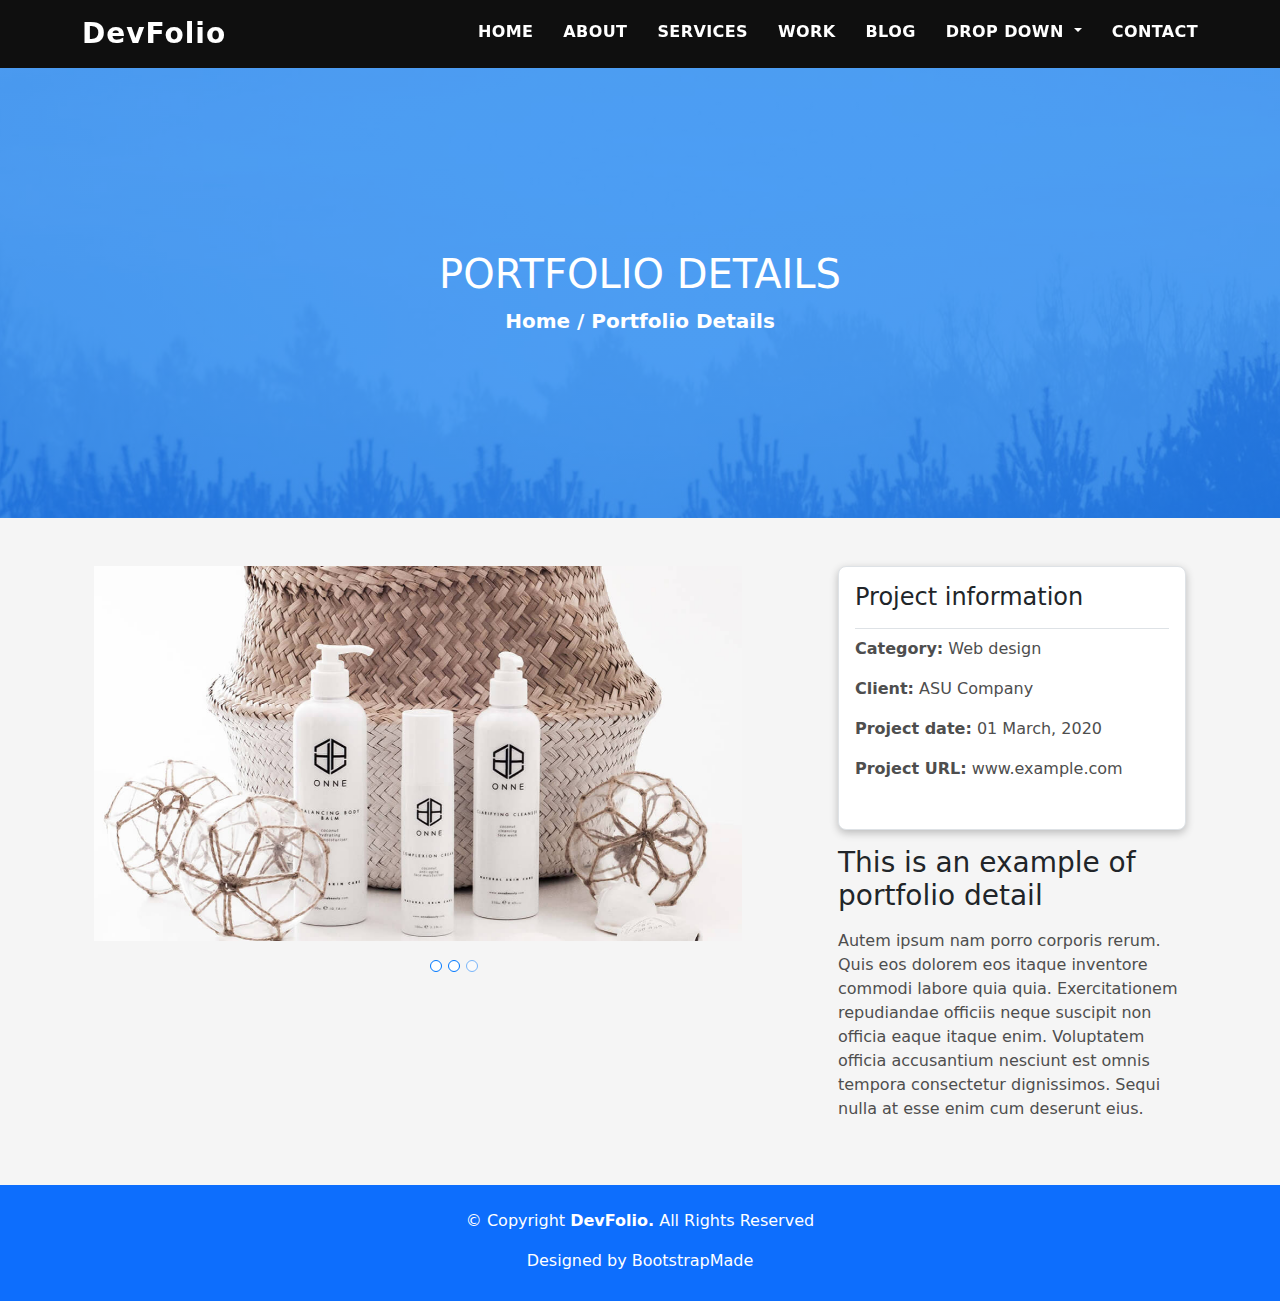
==== portfolioDetails.html @ 25139f79 "Add files via upload" ====
<!DOCTYPE html>
<html lang="en">
  <head>
    <meta charset="UTF-8" />
    <meta name="viewport" content="width=device-width, initial-scale=1.0" />
    <title>MYDEV</title>
    <link rel="stylesheet" href="css/all.min.css" />
    <link rel="stylesheet" href="css/bootstrap.min.css" />
    <link rel="stylesheet" href="css/style.css" />
  </head>
  <body>

    <nav class="navbar navbar-expand-lg sticky-top">
      <div class="container">
        <a class="navbar-brand logo" href="#">DevFolio</a>
        <button
          class="navbar-toggler"
          type="button"
          data-bs-toggle="collapse"
          data-bs-target="#navbarSupportedContent"
          aria-controls="navbarSupportedContent"
          aria-expanded="false"
          aria-label="Toggle navigation"
        >
          <i class="fa-solid fa-bars text-white"></i>
        </button>
        <div class="collapse navbar-collapse" id="navbarSupportedContent">
          <ul class="navbar-nav ms-auto mb-2 mb-lg-0">
            <li class="nav-item">
              <a class="nav-link active" aria-current="page" href="index.html">home</a>
            </li>
            <li class="nav-item">
              <a class="nav-link" href="#">about</a>
            </li>
            <li class="nav-item">
              <a class="nav-link" href="#">services</a>
            </li>
            <li class="nav-item">
              <a class="nav-link" href="#">work</a>
            </li>
            <li class="nav-item">
              <a class="nav-link" href="#">blog</a>
            </li>

            <li class="nav-item dropdown">
              <a
                class="nav-link dropdown-toggle"
                href="#"
                role="button"
                data-bs-toggle="dropdown"
                aria-expanded="false"
              >
                Drop down
              </a>
              <ul class="dropdown-menu">
                <li><a class="dropdown-item" href="#">Drop down 1</a></li>
                <li class="nav-item dropdown">
                  <a
                    class="nav-link dropdown-toggle"
                    href="#"
                    role="button"
                    data-bs-toggle="dropdown"
                    aria-expanded="false"
                  >
                    Deep Drop Down
                  </a>
                  <ul class="dropdown-menu">
                    <li>
                      <a class="dropdown-item" href="#">Deep Drop Down 1</a>
                    </li>
                    <li>
                      <a class="dropdown-item" href="#">Deep Drop Down 2</a>
                    </li>
                    <li>
                      <a class="dropdown-item" href="#">Deep Drop Down 3</a>
                    </li>
                    <li>
                      <a class="dropdown-item" href="#">Deep Drop Down 4</a>
                    </li>
                    <li>
                      <a class="dropdown-item" href="#">Deep Drop Down 5</a>
                    </li>
                  </ul>
                </li>
                <li><a class="dropdown-item" href="#">Drop Down 2</a></li>
                <li><a class="dropdown-item" href="#">Drop Down 3</a></li>
                <li><a class="dropdown-item" href="#">Drop Down 4</a></li>
              </ul>
            </li>
            <li class="nav-item">
              <a class="nav-link" href="#">contact</a>
            </li>
          </ul>
        </div>
      </div>
    </nav>

    <section class="landingForPortfolioDetails">
      <div class="landing-content text-center">
        <h1>PORTFOLIO DETAILS</h1>
        <span class="fw-bolder fs-5">Home / Portfolio Details</span>
      </div>
    </section>

    <section class="productContent">
      <div class="container mx-auto row my-5">
        <section class="productDetails col-12 col-lg-8">
          <div id="carouselExampleIndicators" class="carousel slide">
            <div class="carousel-indicators">
              <button
                type="button"
                data-bs-target="#carouselExampleIndicators"
                data-bs-slide-to="0"
                class="active"
                aria-current="true"
                aria-label="Slide 1"
              ></button>
              <button
                type="button"
                data-bs-target="#carouselExampleIndicators"
                data-bs-slide-to="1"
                class="active"
                aria-current="true"
                aria-label="Slide 2"
              ></button>
              <button
                type="button"
                data-bs-target="#carouselExampleIndicators"
                data-bs-slide-to="2"
                aria-label="Slide 3"
              ></button>
            </div>

            <div class="carousel-inner ">
              <div class="carousel-item active">
                <img src="media/portfolio-details-1.jpg" alt="" />
              </div>

              <div class="carousel-item">
                <img src="media/portfolio-details-2.jpg" alt="" />
              </div>

              <div class="carousel-item">
                <img src="media/portfolio-details-3.jpg" alt="" />
              </div>
            </div>
          </div>
        </section>

        <section class="productInfo col-12 col-lg">
          <div
            class="projectInformation p-3  bg-white border border-1 rounded-3"
          >
            <h4 class="border-bottom border-1 pb-3">Project information</h4>
            <ul class="p-0">
              <li>
                <span class="fw-bolder">Category:</span>
                <p class="d-inline-block">Web design</p>
              </li>
              <li>
                <span class="fw-bolder">Client:</span>
                <p class="d-inline-block">ASU Company</p>
              </li>
              <li>
                <span class="fw-bolder">Project date:</span>
                <p class="d-inline-block">01 March, 2020</p>
              </li>
              <li>
                <span class="fw-bold">Project URL:</span>
                <p class="d-inline-block">
                  <a class="text-dark" href="#"> www.example.com</a>
                </p>
              </li>
            </ul>
          </div>
          <div class="example">
            <h3 class="my-3">This is an example of portfolio detail</h3>
            <p>
              Autem ipsum nam porro corporis rerum. Quis eos dolorem eos itaque
              inventore commodi labore quia quia. Exercitationem repudiandae
              officiis neque suscipit non officia eaque itaque enim. Voluptatem
              officia accusantium nesciunt est omnis tempora consectetur
              dignissimos. Sequi nulla at esse enim cum deserunt eius.
            </p>
          </div>
        </section>
      </div>
    </section>

    <footer class="bg-primary text-white text-center py-4">
      <p>
        © Copyright <span class="fw-bolder">DevFolio.</span> All Rights Reserved
      </p>
      <p class="my-1">Designed by BootstrapMade</p>
    </footer>

    <script src="js/bootstrap.bundle.min.js"></script>
    <script src="js/all.min.js"></script>
    <script src="js/main.js"></script>
  </body>
</html>
---- css/style.css ----
html {
  --main-color: #0078ff;
  --secondry-color: #cde1f8;
  --bg-color: #f5f5f5;
  --overlay: rgba(0, 119, 255, 0.7);
  scroll-behavior: smooth;
}

* {
  box-sizing: border-box;
  padding: 0;
  margin: 0;
}
body {
  background-color: #f5f5f5;
}

ul {
  list-style: none;
}

a {
  text-decoration: none;
  padding: 0;
}
/*start general components*/

.container .header {
  position: relative;
  text-align: center;
  padding-bottom: 5px;
}
.container .header::after {
  content: "";
  position: absolute;
  width: 5%;
  height: 5px;
  background-color: var(--main-color);
  top: 100%;
  left: 50%;
  transform: translateX(-50%);
}
.container .header h2 {
  font-size: 48px;
  font-weight: 700;
  color: rgb(30, 30, 30);
}
.container .header p {
  font-weight: 400;
  color: rgb(78, 78, 78);
}
/*end general components*/
.toTop a {
  position: fixed;
  right: 10px;
  bottom: 50px;
  font-size: 30px;
  width: 40px;
  height: 40px;
  background-color: var(--secondry-color);
}
/* start header  */
.navbar {
  background-color: rgba(0, 0, 0, 0.94);
}
.navbar .container .logo {
  font-weight: 600;
  font-size: 28px;
  text-transform: capitalize;
  letter-spacing: 1px;
  font-weight: bolder;
  color: white;
}

.navbar .container .navbar-nav > li > a {
  letter-spacing: 0.4px;
  text-transform: uppercase;
  color: white;
}
.navbar .container .navbar-nav > li {
  padding-left: 30px;
}
.navbar .container .navbar-nav > li > a {
  padding: 0;
  font-size: 16px;
  font-weight: 600;
}

.navbar .container .navbar-nav > li > a {
  position: relative;
  overflow: hidden;
  padding-bottom: 5px;
}

.navbar .container .navbar-nav > li > a::before {
  content: "";
  position: absolute;
  width: 100%;
  height: 2px;
  top: calc(100% - 3px);
  background-color: white;
  left: -100%;
  transition: 0.3s;
}

.navbar .container .navbar-nav > li a:hover::before {
  left: 0%;
}

.dropdown:hover > .dropdown-menu {
  display: block;
}

.navbar .container .navbar-nav .dropdown-menu {
  border-radius: 0;
  padding: 10px 0;
  box-shadow: 0 0 10px gray;
}

.dropdown > .dropdown-menu .dropdown > .dropdown-menu {
  right: 100%;
  top: 50%;
}
.navbar .container .navbar-nav > .dropdown-menu > li a {
  padding: 10px 20px;
}

.navbar .container .navbar-nav > .dropdown .dropdown-menu .dropdown-menu {
  position: absolute;
  right: 130x;
  transition: all 0.5s;
}

.navbar .container .navbar-nav > .dropdown .dropdown-menu .dropdown-menu:hover {
  right: 155x;
}
/* .navbar .navbar-nav .nav-link.active::before {
  width: 0%;
} */

.navbar-nav .nav-link.active, .navbar-nav .nav-link.show {
  color: var(--main-color);
}
/* end header  */

/* start landing  */
.landing {
  height: calc(100vh - 68px);
  background-image: linear-gradient(rgba(0, 0, 0, 0.7), rgba(0, 0, 0, 0.7)),
    url(../media/hero-bg.jpg);
  background-position: center;
  background-size: cover;
  background-attachment: fixed;
  color: white;
  display: flex;
  justify-content: center;
  align-items: center;
}
.landing .landing-content {
  text-align: center;
  min-width: 280px;
}
.landing .landing-content h1 {
  font-size: 72px;
  font-weight: 600;
}

.landing-content span {
  position: relative;
  margin: auto;
  font-size: 40px;
}

.about .container .aboutMe h2 {
  position: relative;
  width: fit-content;
}
.about .container .aboutMe h2::after {
  content: "";
  position: absolute;
  width: 60%;
  height: 3px;
  background-color: var(--main-color);
  top: 100%;
  left: 0;
}

.about .container .aboutMe p {
  font-size: 20px;
  font-weight: 300;
  line-height: 30px;
  color: rgb(78, 78, 78);
}
.about .container .skillsAndContact .skills .progress {
  background-color: var(--secondry-color);
  height: 12px;
}
.about .container .skillsAndContact .skills > span {
  color: rgb(78, 78, 78);
}

@media (max-width: 576px) {
  .about .container .skillsAndContact .contactDetalis {
    display: flex;
    flex-direction: column;
    align-items: center;
    row-gap: 20px;
  }
}
/* end about me */

/*start services*/
.services .container .cards .myCard .icon {
  width: 100px;
  height: 100px;
  transition: 0.5s;
}
.services .container .cards .myCard .icon:hover {
  border-color: var(--secondry-color) !important;
  background-color: var(--main-color);
  color: white;
}

.services .container .cards .myCard {
  box-shadow: rgba(99, 99, 99, 0.2) 0px 2px 8px 0px;
}
.services .container .cards .myCard h3 {
  font-size: 22px;
  font-weight: 500;
  color: rgb(30, 30, 30);
}
.services .container .cards .myCard p {
  color: rgb(78, 78, 78);
  line-height: 30px;
}
/* end services */

/* start Achievements */
.Achievements {
  background-image: linear-gradient(var(--overlay), var(--overlay)),
    url(../media/counters-bg.jpg);
  background-attachment: fixed;
  background-size: cover;
  background-position: center;
  margin: auto;
}
.Achievements .container .icon {
  width: 60px;
  height: 60px;
  border-color: var(--secondry-color);
}
/* end Achievements */

/* start portfolio  */
.portfolio
  .container
  .cards
  .portfolioCardContainer
  .portfolioCard
  .card-text
  .cardInfo
  h5 {
  font-size: 19px;
  font-weight: 500;
  color: rgb(30, 30, 30);
}
.portfolio .container .cards .portfolioCardContainer .portfolioCard .image {
  overflow: hidden;
  transition: all 3s;
}
.portfolio .container .cards .portfolioCardContainer .portfolioCard img {
  transition: all 0.5s;
}
.portfolio .container .cards .portfolioCardContainer .portfolioCard:hover img {
  transform: scale(1.3) rotate(3deg);
}
.portfolio
  .container
  .cards
  .portfolioCardContainer
  .portfolioCard
  .card-text
  .cardInfo
  p {
  font-size: 13px;
  font-weight: 400;
  color: rgb(78, 78, 78);
}
.portfolio
  .container
  .cards
  .portfolioCardContainer
  .portfolioCard
  .card-text
  .cardInfo
  p
  span {
  font-size: 13px;
  font-weight: 400;
  color: rgb(78, 78, 78);
}
/* end portfolio  */
/*start testimonial*/
.testimonials {
  background-image: linear-gradient(var(--overlay), var(--overlay)),
    url(../media/overlay-bg.jpg);
  background-attachment: fixed;
  background-size: cover;
  background-position: center;
  height: calc(100vh - 66px);
}
.testimonials .container .carousel .carousel-inner img {
  width: 150px;
  height: 150px;
}
.testimonials .container .carousel .carousel-inner p {
  font-size: 20px;
  font-weight: 300;
  line-height: 30px;
}
.carousel-indicators [data-bs-target] {
  width: 10px;
  height: 10px;
  border-radius: 50%;
}
/*end testimonial*/
/* start blog  */
.blog p {
  color: rgb(78, 78, 78);
}
.blog .card-footer {
  color: rgb(78, 78, 78);
}
.blog .card-footer img {
  width: 30px;
  height: 30px;
  border-radius: 50%;
}
.blog .container .card-group .card .card-body span {
  top: 0;
  left: 50%;
  transform: translate(-50%, -50%);
  font-size: 12px;
}

.blog .container .card-group .card {
  box-shadow: rgba(99, 99, 99, 0.2) 0px 2px 8px 0px;
}
.blog .container .card-group .card .card-footer a {
  transition: all 0.3s;
}
.blog .container .card-group .card .card-footer a:hover {
  color: var(--main-color) !important;
}
/* end blog  */

/* start form  */

.conatct {
  background-image: linear-gradient(var(--overlay), var(--overlay)),
    url(../media/overlay-bg.jpg);
  background-attachment: fixed;
  background-size: cover;
  background-position: center;
  box-shadow: rgba(99, 99, 99, 0.7) 0px 0px 8px 0px;
}

.form h2,
.findUs h2 {
  position: relative;
  margin-bottom: 40px;
  padding-bottom: 15px;
}

.form h2::after,
.findUs h2::after {
  content: "";
  position: absolute;
  width: 100px;
  height: 3px;
  background-color: var(--main-color);
  top: 100%;
  left: 0;
}

.conatct .container .findUs p {
  font-size: 20px;
  font-weight: 300;
  color: rgb(78, 78, 78);
  line-height: 30px;
}

.conatct .container .findUs ul span {
  display: inline-block;
  color: rgb(78, 78, 78);
}
.conatct .container .findUs .social span {
  width: 50px;
  height: 50px;
  transition: 0.3s all;
}
.findUs .social span:hover {
  border-color: var(--secondry-color) !important;
  background-color: var(--main-color);
  color: white;
}
/* end form  */
/*start footer*/

footer {
  position: relative;
  z-index: -1;
}
/*end footer*/

/* start portfolioDetails page  */

/* start landing  */
.landingForPortfolioDetails {
  height: 50vh;
  background-image: linear-gradient(var(--overlay), var(--overlay)),
    url(../media/overlay-bg.jpg);

  background-position: center;
  background-size: cover;
  background-attachment: fixed;
  color: white;
  display: flex;
  justify-content: center;
  align-items: center;
}

/* end landing  */
/* start portfolioDetails   */
.productDetails .carousel-indicators button {
  border: 1px solid var(--main-color);
}

.productDetails .carousel-inner img {
  width: 90%;
}

.productContent .carouselExampleIndicators {
  position: relative;
}

.productContent .productDetails .carousel .carousel-indicators {
  position: absolute;
  top: 105%;
}

.projectInformation ul {
  color: #4e4e4e;
}

.productContent .productInfo .projectInformation ul li a {
  color: #4e4e4e !important;
  transition: 0.3s;
}

.productContent .productInfo .projectInformation ul li a:hover {
  color: var(--main-color) !important;
}

.productContent .productInfo .projectInformation {
  box-shadow: rgba(0, 0, 0, 0.24) 0px 3px 8px;
}

.productContent .productInfo .example p {
  color: #4e4e4e !important;
}
/* end portfolioDetails   */
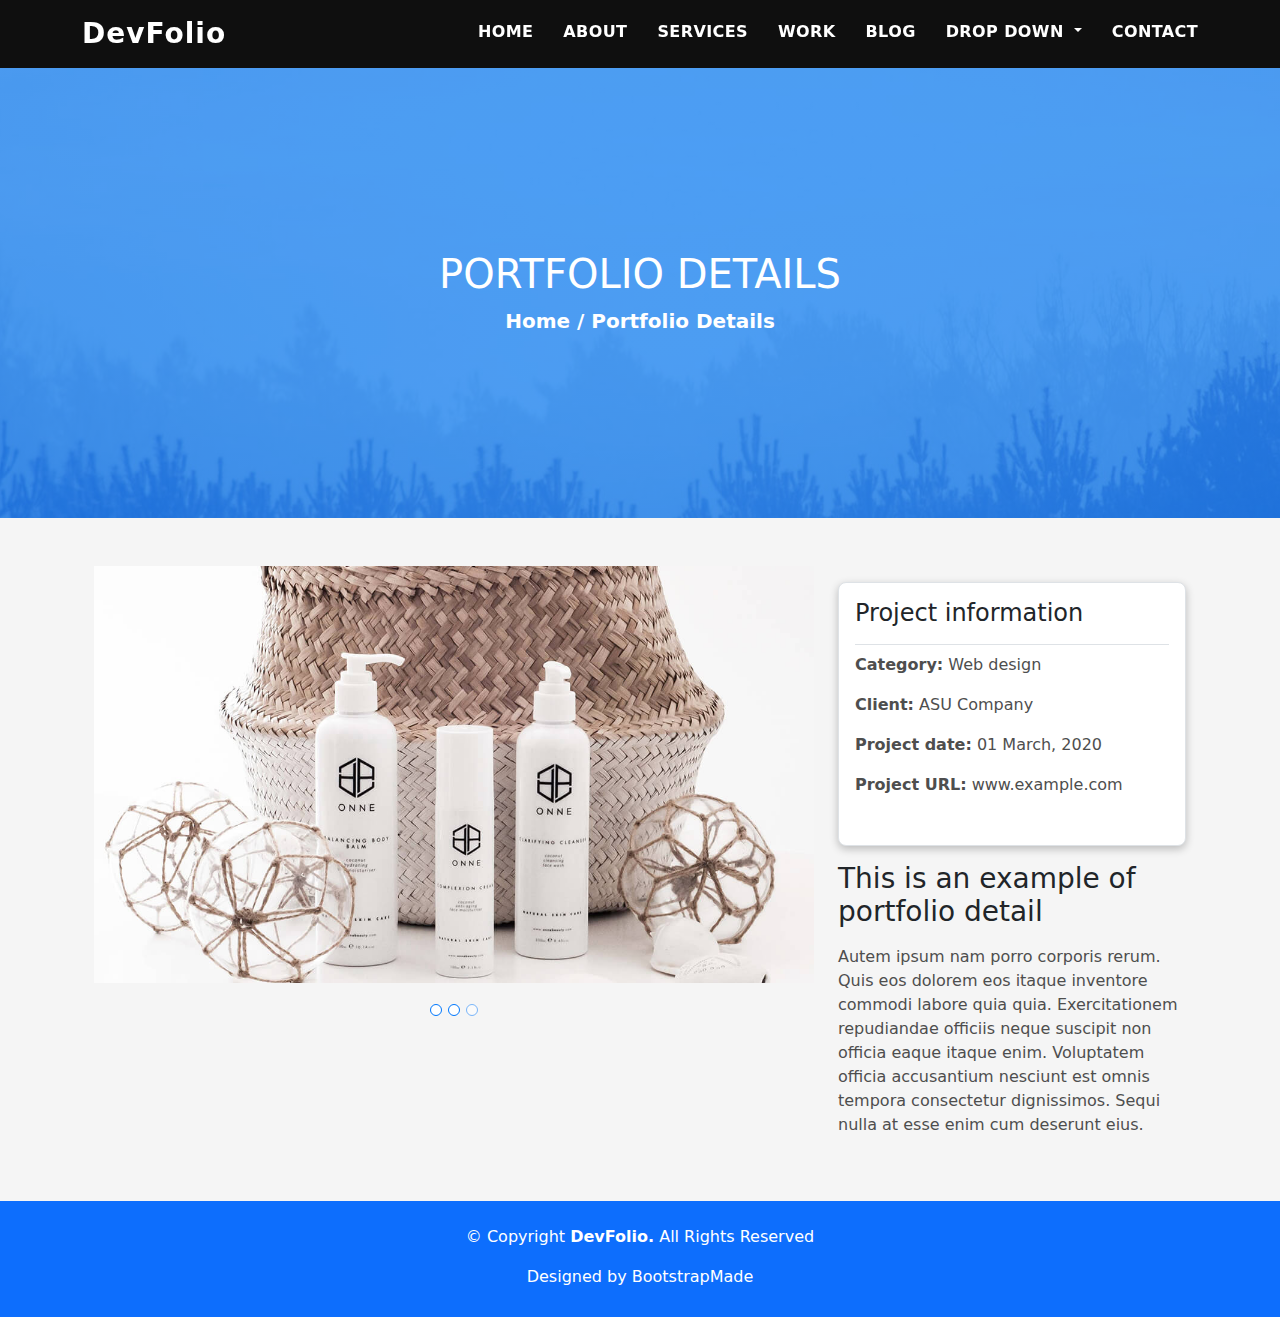
==== commit 8a7e49cc: "Update portfolioDetails.html" ====
--- a/portfolioDetails.html
+++ b/portfolioDetails.html
@@ -103,7 +103,7 @@
     </section>
 
     <section class="productContent">
-      <div class="container mx-auto row my-5">
+      <div class="container mx-auto row row-gap-3 my-5">
         <section class="productDetails col-12 col-lg-8">
           <div id="carouselExampleIndicators" class="carousel slide">
             <div class="carousel-indicators">
@@ -148,9 +148,7 @@
         </section>
 
         <section class="productInfo col-12 col-lg">
-          <div
-            class="projectInformation p-3  bg-white border border-1 rounded-3"
-          >
+          <div class="projectInformation p-3 my-3  bg-white border border-1 rounded-3">
             <h4 class="border-bottom border-1 pb-3">Project information</h4>
             <ul class="p-0">
               <li>
--- a/css/style.css
+++ b/css/style.css
@@ -33,7 +33,7 @@
 .container .header::after {
   content: "";
   position: absolute;
-  width: 5%;
+  width: 30%;
   height: 5px;
   background-color: var(--main-color);
   top: 100%;
@@ -48,6 +48,13 @@
 .container .header p {
   font-weight: 400;
   color: rgb(78, 78, 78);
+}
+
+@media (max-width:575px) {
+  .container .header p {
+    font-size: 12px !important;
+  }
+  
 }
 /*end general components*/
 .toTop a {
@@ -55,6 +62,7 @@
   right: 10px;
   bottom: 50px;
   font-size: 30px;
+  z-index: 99999999;
   width: 40px;
   height: 40px;
   background-color: var(--secondry-color);
@@ -117,26 +125,19 @@
   box-shadow: 0 0 10px gray;
 }
 
-.dropdown > .dropdown-menu .dropdown > .dropdown-menu {
-  right: 100%;
-  top: 50%;
-}
+
 .navbar .container .navbar-nav > .dropdown-menu > li a {
   padding: 10px 20px;
 }
 
-.navbar .container .navbar-nav > .dropdown .dropdown-menu .dropdown-menu {
-  position: absolute;
-  right: 130x;
-  transition: all 0.5s;
-}
+
+
+
 
 .navbar .container .navbar-nav > .dropdown .dropdown-menu .dropdown-menu:hover {
   right: 155x;
 }
-/* .navbar .navbar-nav .nav-link.active::before {
-  width: 0%;
-} */
+
 
 .navbar-nav .nav-link.active, .navbar-nav .nav-link.show {
   color: var(--main-color);
@@ -171,6 +172,16 @@
   font-size: 40px;
 }
 
+@media (max-width:575px) {
+  .landing h1 {
+    font-size: 30px !important;
+  }
+  .landing span {
+    font-size: 20px;
+  }
+}
+/*end landing*/
+/* start about  */
 .about .container .aboutMe h2 {
   position: relative;
   width: fit-content;
@@ -185,6 +196,7 @@
   left: 0;
 }
 
+
 .about .container .aboutMe p {
   font-size: 20px;
   font-weight: 300;
@@ -203,8 +215,10 @@
   .about .container .skillsAndContact .contactDetalis {
     display: flex;
     flex-direction: column;
-    align-items: center;
     row-gap: 20px;
+  }
+  .about .container .aboutMe p {
+    font-size: initial;
   }
 }
 /* end about me */
@@ -323,6 +337,15 @@
   height: 10px;
   border-radius: 50%;
 }
+
+@media (max-width: 576px) {
+  .testimonials .container .carousel .carousel-inner p {
+    font-size: initial;
+  }
+  .testimonials .container .carousel .carousel-inner {
+    padding: 5rem 10px !important;
+  }
+}
 /*end testimonial*/
 /* start blog  */
 .blog p {
@@ -404,6 +427,11 @@
   background-color: var(--main-color);
   color: white;
 }
+
+.conatct .container .findUs .details li {
+  color: #4e4e4e;
+  font-size: 12px;
+}
 /* end form  */
 /*start footer*/
 
@@ -437,7 +465,7 @@
 }
 
 .productDetails .carousel-inner img {
-  width: 90%;
+  width: 100%;
 }
 
 .productContent .carouselExampleIndicators {
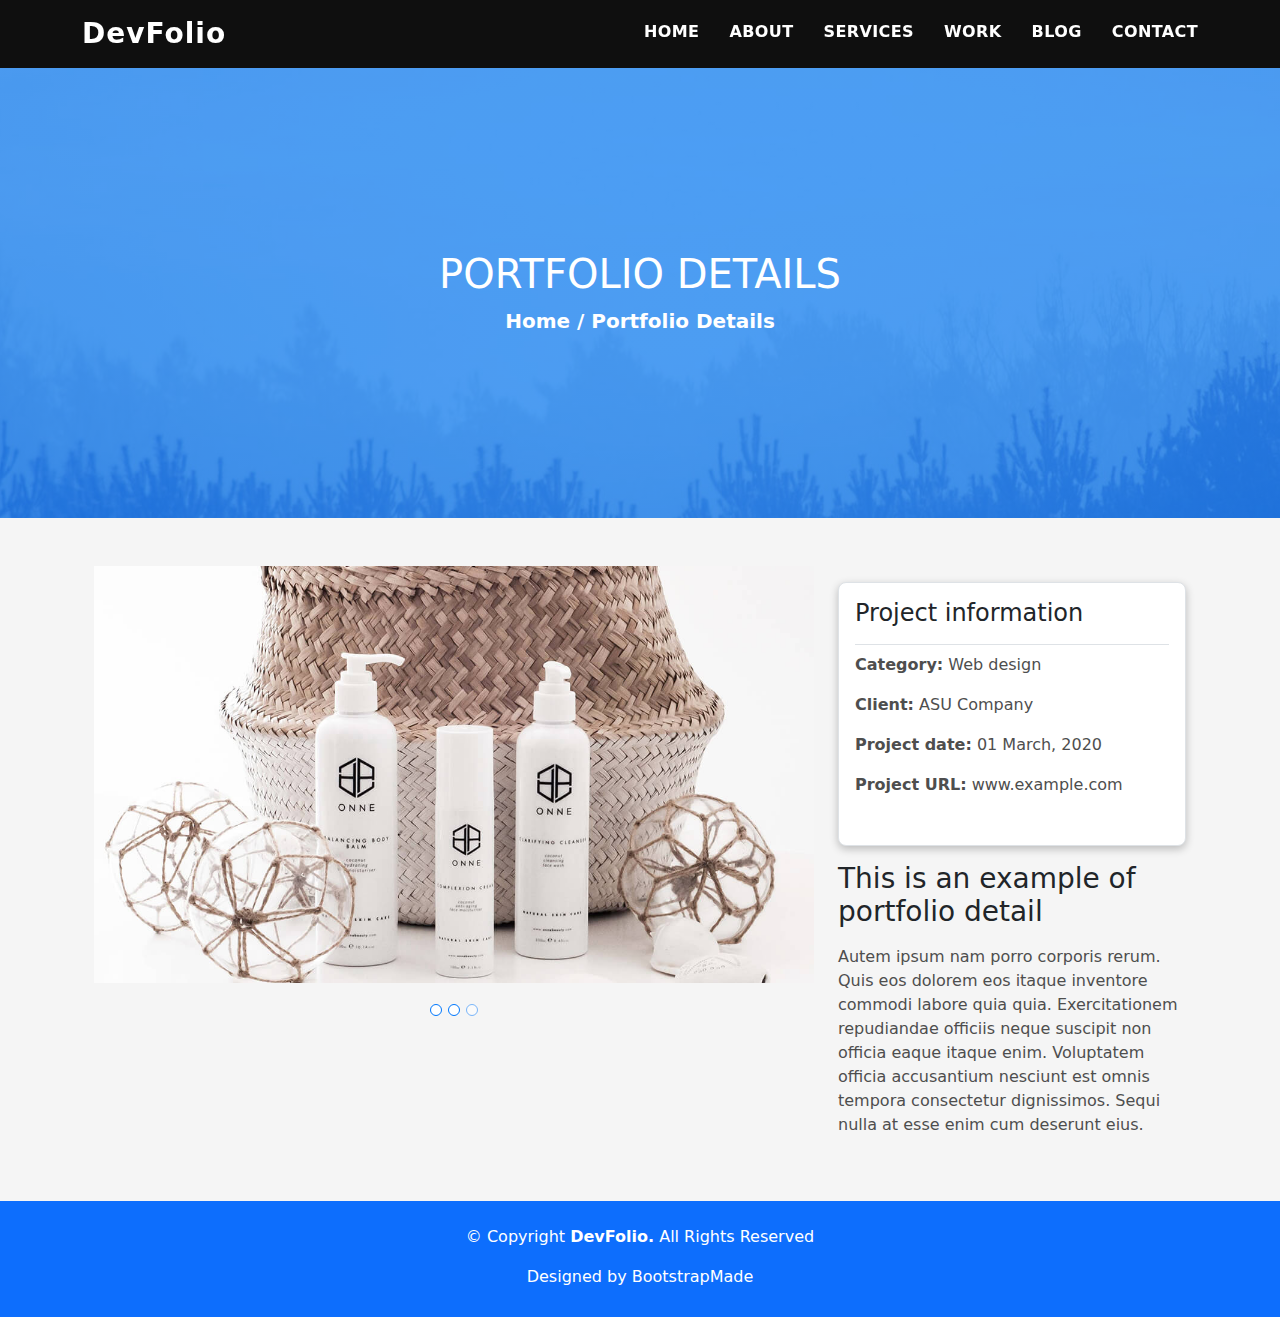
==== commit c7b4db33: "Update portfolioDetails.html" ====
--- a/portfolioDetails.html
+++ b/portfolioDetails.html
@@ -40,52 +40,6 @@
             </li>
             <li class="nav-item">
               <a class="nav-link" href="#">blog</a>
-            </li>
-
-            <li class="nav-item dropdown">
-              <a
-                class="nav-link dropdown-toggle"
-                href="#"
-                role="button"
-                data-bs-toggle="dropdown"
-                aria-expanded="false"
-              >
-                Drop down
-              </a>
-              <ul class="dropdown-menu">
-                <li><a class="dropdown-item" href="#">Drop down 1</a></li>
-                <li class="nav-item dropdown">
-                  <a
-                    class="nav-link dropdown-toggle"
-                    href="#"
-                    role="button"
-                    data-bs-toggle="dropdown"
-                    aria-expanded="false"
-                  >
-                    Deep Drop Down
-                  </a>
-                  <ul class="dropdown-menu">
-                    <li>
-                      <a class="dropdown-item" href="#">Deep Drop Down 1</a>
-                    </li>
-                    <li>
-                      <a class="dropdown-item" href="#">Deep Drop Down 2</a>
-                    </li>
-                    <li>
-                      <a class="dropdown-item" href="#">Deep Drop Down 3</a>
-                    </li>
-                    <li>
-                      <a class="dropdown-item" href="#">Deep Drop Down 4</a>
-                    </li>
-                    <li>
-                      <a class="dropdown-item" href="#">Deep Drop Down 5</a>
-                    </li>
-                  </ul>
-                </li>
-                <li><a class="dropdown-item" href="#">Drop Down 2</a></li>
-                <li><a class="dropdown-item" href="#">Drop Down 3</a></li>
-                <li><a class="dropdown-item" href="#">Drop Down 4</a></li>
-              </ul>
             </li>
             <li class="nav-item">
               <a class="nav-link" href="#">contact</a>
